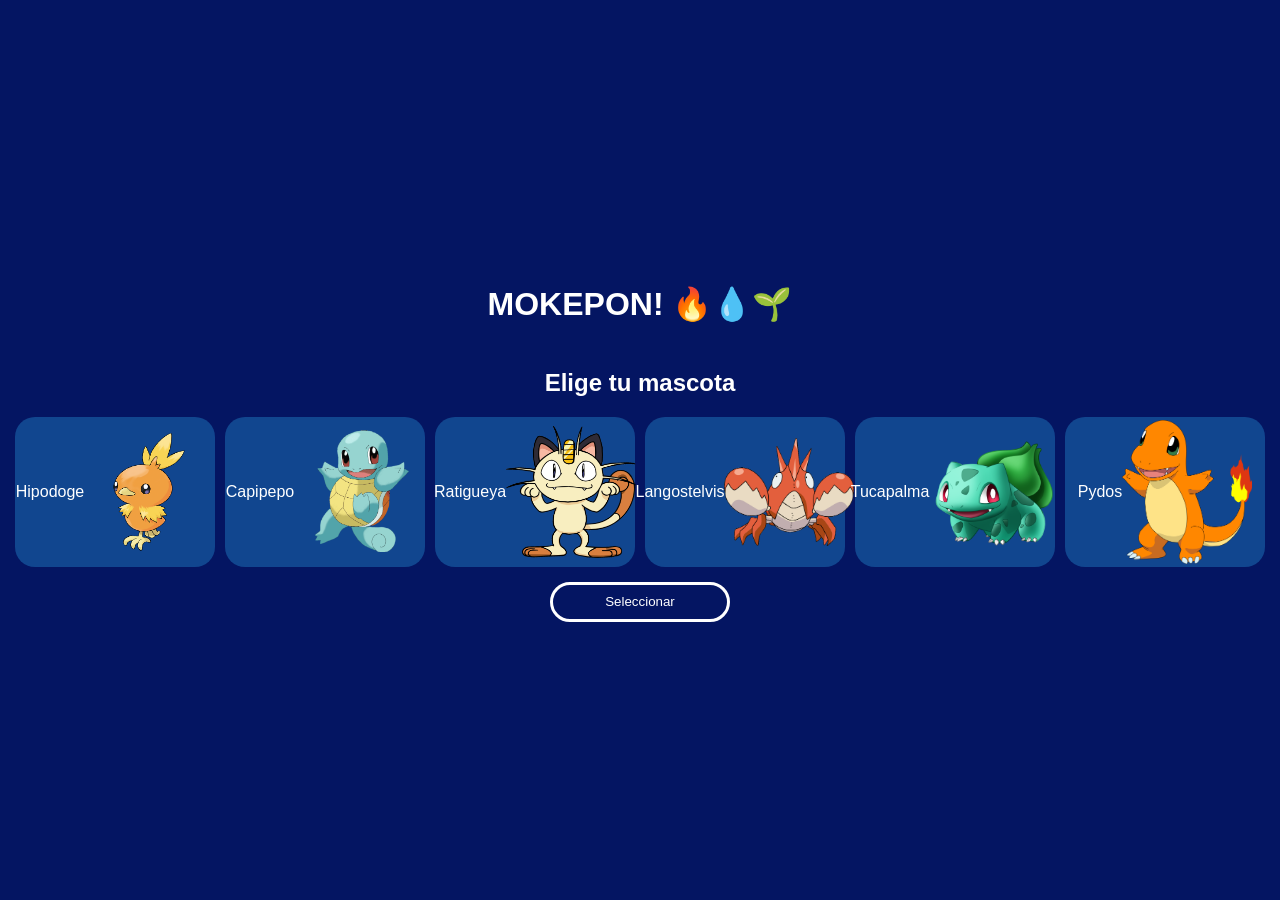
==== index.html @ 85774811 "Imagenes Agregadas" ====
<!DOCTYPE html>
<html lang="en">
<head>
    <meta charset="UTF-8">
    <meta http-equiv="X-UA-Compatible" content="IE=edge">
    <meta name="viewport" content="width=device-width, initial-scale=1.0">
    <title>MOKEPON! 🔥💧🌱</title>
    <script src="js/mokepon.js"></script>
    <link rel="stylesheet" href="css/style.css">
</head>
<body>
    <section id="seleccionar-mascota">
        <h1 class="titulo">MOKEPON! 🔥💧🌱</h1>
        <h2 class="subtitulo">Elige tu mascota</h2>
        <div class="tarjetas">
            <input type="radio" name="mascota" id="hipodoge">
            <label class="tarjeta-mokepon" for="hipodoge">
                <p>Hipodoge</p>
                <img src="images/Hipodoge.png" alt="Imagen Hipodoge">
            </label>
            <input type="radio" name="mascota" id="capipepo">
            <label class="tarjeta-mokepon" for="capipepo">
                <p>Capipepo</p>
                <img src="images/Capipepo.png" alt="Imagen Capipepo">
            </label>
            <input type="radio" name="mascota" id="ratigueya">
            <label class="tarjeta-mokepon" for="ratigueya">
                <p>Ratigueya</p>
                <img src="images/Ratigueya.png" alt="Imagen Ratigueya">
            </label>
            <input type="radio" name="mascota" id="langostelvis">
            <label class="tarjeta-mokepon" for="langostelvis">
                <p>Langostelvis</p>
                <img src="images/Langostelvis.png" alt="Imagen Langostelvis">
            </label>
            <input type="radio" name="mascota" id="tucapalma">
            <label class="tarjeta-mokepon" for="tucapalma">
                <p>Tucapalma</p>
                <img src="images/Tucapalma.png" alt="Imagen Tucapalma">
            </label>
            <input type="radio" name="mascota" id="pydos">
            <label class="tarjeta-mokepon" for="pydos">
                <p>Pydos</p>
                <img src="images/Pydos.png" alt="Imagen Pydos">
            </label>
        </div>
        <button id="boton-mascota">Seleccionar</button>
    </section>
    <section id="seleccionar-ataque">
        <h1 class="titulo">MOKEPON! 🔥💧🌱</h1>
        <h2 class="subtitulo">Elige tu ataque</h2>
        <div class="botones-de-ataque">
            <button id="boton-fuego" class="boton-de-ataque">Fuego 🔥</button>
            <button id="boton-agua" class="boton-de-ataque">Agua 💧</button>
            <button id="boton-tierra" class="boton-de-ataque">Tierra 🌱</button>
        </div>

        
        <div id="mensajes">
            <p id="resultado">Mucha Suerte</p>
            <section id="reiniciar">
                <button id="boton-reiniciar">Reiniciar</button>
            </section>
        </div>
            
        <div class="ataques">
            <div class="ataques-jugador">
                <p id="vida-jugador">5</p>
                <p id="mascota-jugador"></p>
                <div id="ataque-del-jugador"></div>
            </div>
            <div class="ataques-enemigo">
                <p id="vida-enemigo">5</p>
                <p id="mascota-enemigo"></p>
                <div id="ataque-del-enemigo"></div>
            </div>  
        </div>
    </section>
</body>
</html>
---- css/style.css ----
body{
    font-family: 'Franklin Gothic Medium', 'Arial Narrow', Arial, sans-serif;
    background-color: #041562;
}

#seleccionar-mascota{
    display: flex;
    flex-direction: column;
    justify-content: center;
    align-items: center;
    height: 96vh;
}

.titulo{
    color: white;
    font-size: 32px;
}

.subtitulo{
    color: white;
    font-size: 24px;
}

.tarjetas, .botones-de-ataque{
    display: flex;
    gap: 10px;
}

.tarjeta-mokepon{
    width: 200px;
    height: 150px;
    background: #11468F;
    padding: 10px;
    box-sizing: border-box;
    border-radius: 20px;
    display: flex;
    justify-content: center;
    align-items: center;
    color: white;
}

.tarjeta-mokepon img{
    width: 130px;
}

input{
    display: none;
}

input:checked + label{
    background-color: green;
}

#boton-mascota{
    width: 180px;
    height: 40px;
    border-radius: 20px;
    background-color: transparent;
    border: 3px solid white;
    color: white;
    font-family:Impact, Haettenschweiler, 'Arial Narrow Bold', sans-serif;
    margin-top: 15px;
}

#seleccionar-ataque{
    flex-direction: column;
    align-items: center;
}

.boton-de-ataque{
    background-color: #11468F;
    border-radius: 20px;
    color: white;
    width: 115px;
    height: 40px;
    border: 3px solid white;
    padding: 10px;
    font-family: Impact, Haettenschweiler, 'Arial Narrow Bold', sans-serif;
    display: flex;
    justify-content: center;
}

#mensajes{
    width: 280px;
    background: rgb(51, 140, 223);
    padding: 20px;
    margin: 20px;
    border-radius: 20px;
    display: flex;
    flex-direction: column;
    align-items: center;
}

#boton-reiniciar{
    border: none;
    color: #041562;
    font-family: Impact, Haettenschweiler, 'Arial Narrow Bold', sans-serif;
}

.ataques{
    display: grid;
    grid-template-columns: 130px 130px;
    color: white;
}

.ataques-jugador, .ataques-enemigo{
    display: flex;
    flex-direction: column;
    align-items: center;
}

@media(max-width:360px){
    .tarjetas{
        flex-direction: column;
    }

    .botones-de-ataque{
        flex-direction: column;
    }
}
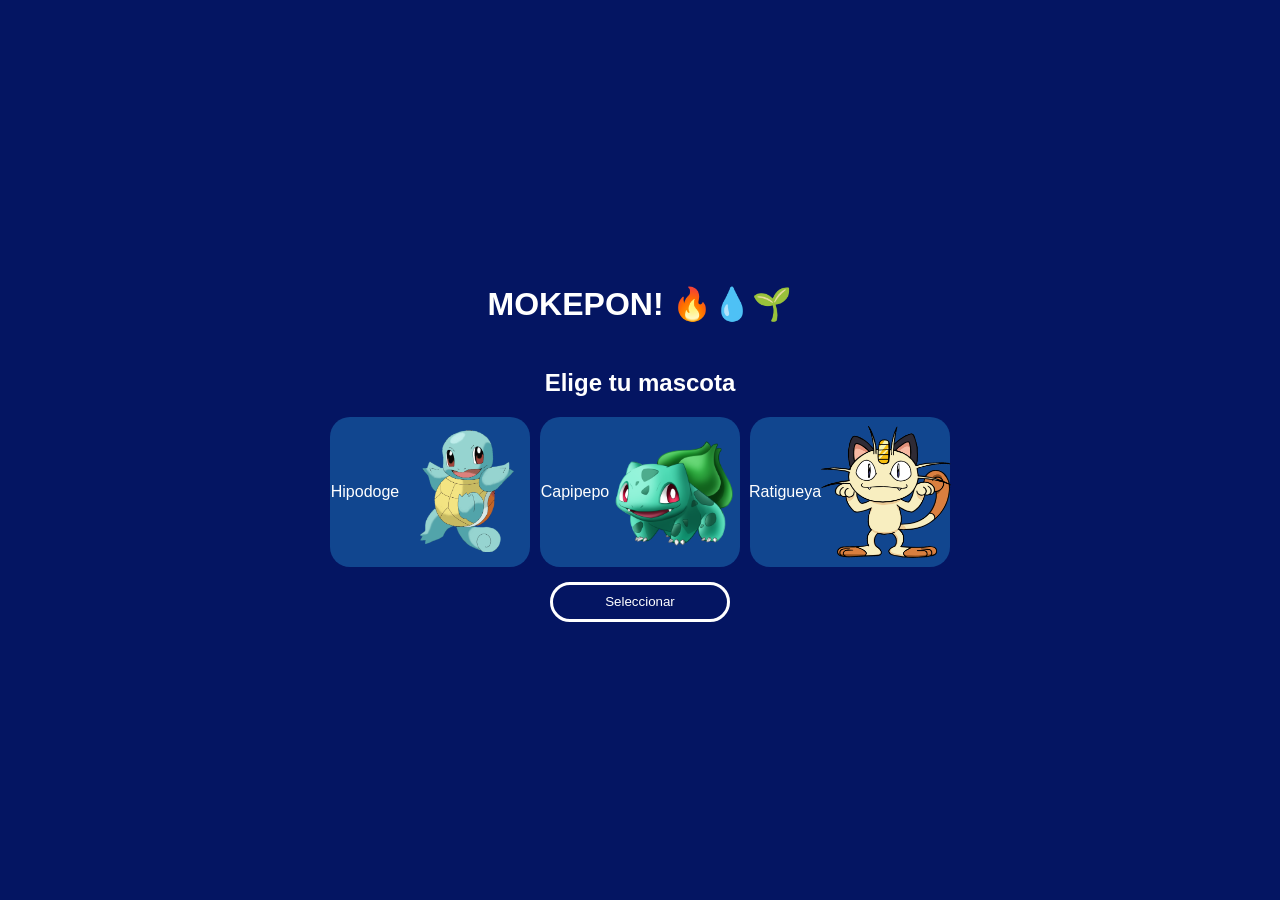
==== commit 80d1d618: "Ya se pueden agregar mas con eso" ====
--- a/index.html
+++ b/index.html
@@ -5,44 +5,14 @@
     <meta http-equiv="X-UA-Compatible" content="IE=edge">
     <meta name="viewport" content="width=device-width, initial-scale=1.0">
     <title>MOKEPON! 🔥💧🌱</title>
-    <script src="js/mokepon.js"></script>
     <link rel="stylesheet" href="css/style.css">
 </head>
 <body>
     <section id="seleccionar-mascota">
         <h1 class="titulo">MOKEPON! 🔥💧🌱</h1>
         <h2 class="subtitulo">Elige tu mascota</h2>
-        <div class="tarjetas">
-            <input type="radio" name="mascota" id="hipodoge">
-            <label class="tarjeta-mokepon" for="hipodoge">
-                <p>Hipodoge</p>
-                <img src="images/Hipodoge.png" alt="Imagen Hipodoge">
-            </label>
-            <input type="radio" name="mascota" id="capipepo">
-            <label class="tarjeta-mokepon" for="capipepo">
-                <p>Capipepo</p>
-                <img src="images/Capipepo.png" alt="Imagen Capipepo">
-            </label>
-            <input type="radio" name="mascota" id="ratigueya">
-            <label class="tarjeta-mokepon" for="ratigueya">
-                <p>Ratigueya</p>
-                <img src="images/Ratigueya.png" alt="Imagen Ratigueya">
-            </label>
-            <input type="radio" name="mascota" id="langostelvis">
-            <label class="tarjeta-mokepon" for="langostelvis">
-                <p>Langostelvis</p>
-                <img src="images/Langostelvis.png" alt="Imagen Langostelvis">
-            </label>
-            <input type="radio" name="mascota" id="tucapalma">
-            <label class="tarjeta-mokepon" for="tucapalma">
-                <p>Tucapalma</p>
-                <img src="images/Tucapalma.png" alt="Imagen Tucapalma">
-            </label>
-            <input type="radio" name="mascota" id="pydos">
-            <label class="tarjeta-mokepon" for="pydos">
-                <p>Pydos</p>
-                <img src="images/Pydos.png" alt="Imagen Pydos">
-            </label>
+        <div id="contenedor-tarjetas" class="tarjetas">
+           
         </div>
         <button id="boton-mascota">Seleccionar</button>
     </section>
@@ -76,5 +46,6 @@
             </div>  
         </div>
     </section>
+    <script src="js/mokepon.js"></script>
 </body>
 </html>
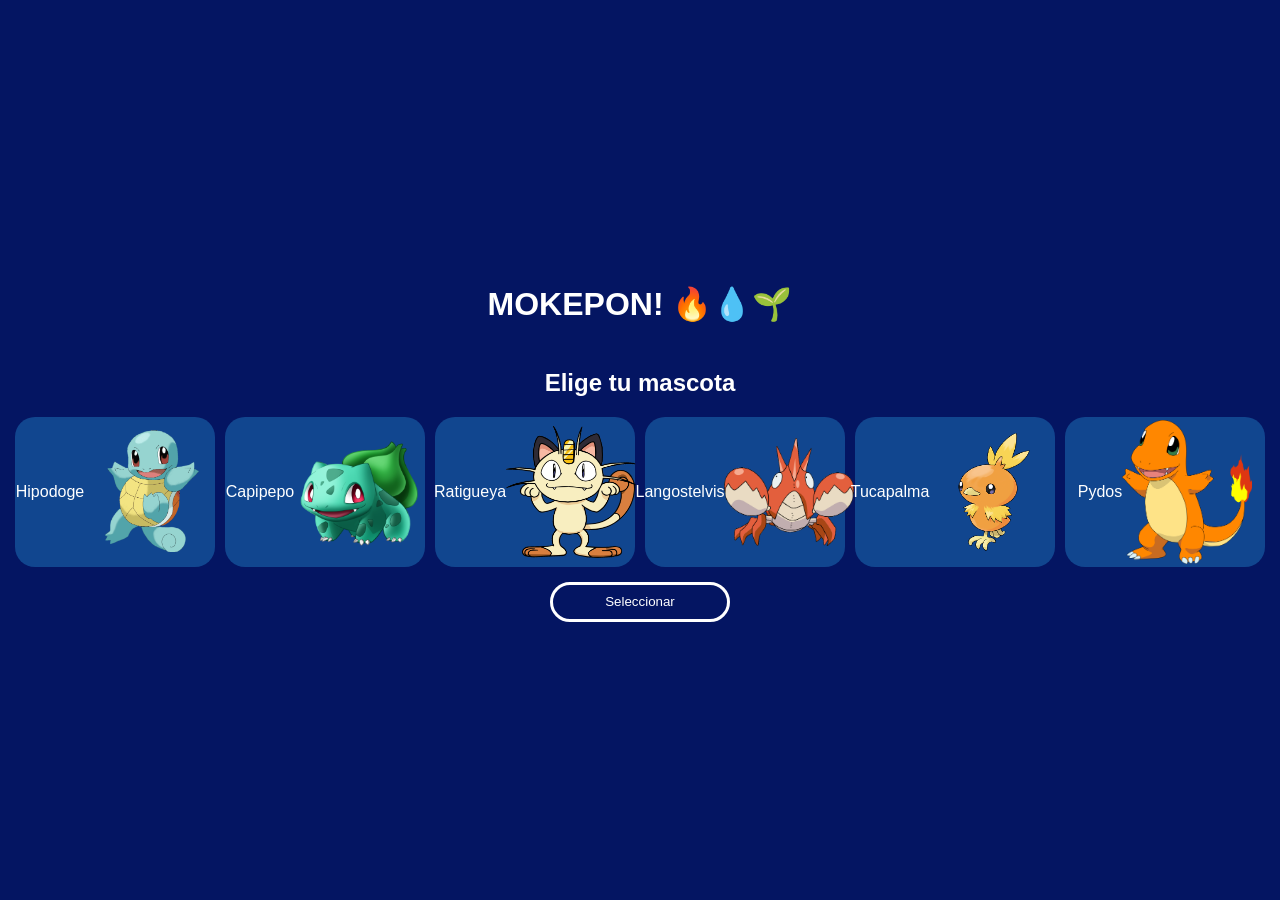
==== commit e6fd8d45: "Casi Listo con el nuevo JS" ====
--- a/index.html
+++ b/index.html
@@ -16,16 +16,14 @@
         </div>
         <button id="boton-mascota">Seleccionar</button>
     </section>
+
     <section id="seleccionar-ataque">
         <h1 class="titulo">MOKEPON! 🔥💧🌱</h1>
         <h2 class="subtitulo">Elige tu ataque</h2>
-        <div class="botones-de-ataque">
-            <button id="boton-fuego" class="boton-de-ataque">Fuego 🔥</button>
-            <button id="boton-agua" class="boton-de-ataque">Agua 💧</button>
-            <button id="boton-tierra" class="boton-de-ataque">Tierra 🌱</button>
+        <div id="contenedor-ataques" class="botones-de-ataque">
+
         </div>
 
-        
         <div id="mensajes">
             <p id="resultado">Mucha Suerte</p>
             <section id="reiniciar">
@@ -35,12 +33,12 @@
             
         <div class="ataques">
             <div class="ataques-jugador">
-                <p id="vida-jugador">5</p>
+                <p id="vida-jugador">0</p>
                 <p id="mascota-jugador"></p>
                 <div id="ataque-del-jugador"></div>
             </div>
             <div class="ataques-enemigo">
-                <p id="vida-enemigo">5</p>
+                <p id="vida-enemigo">0</p>
                 <p id="mascota-enemigo"></p>
                 <div id="ataque-del-enemigo"></div>
             </div>  
--- a/css/style.css
+++ b/css/style.css
@@ -1,6 +1,7 @@
 body{
     font-family: 'Franklin Gothic Medium', 'Arial Narrow', Arial, sans-serif;
     background-color: #041562;
+    text-align: center;
 }
 
 #seleccionar-mascota{
@@ -71,7 +72,7 @@
     background-color: #11468F;
     border-radius: 20px;
     color: white;
-    width: 115px;
+    width: 80px;
     height: 40px;
     border: 3px solid white;
     padding: 10px;
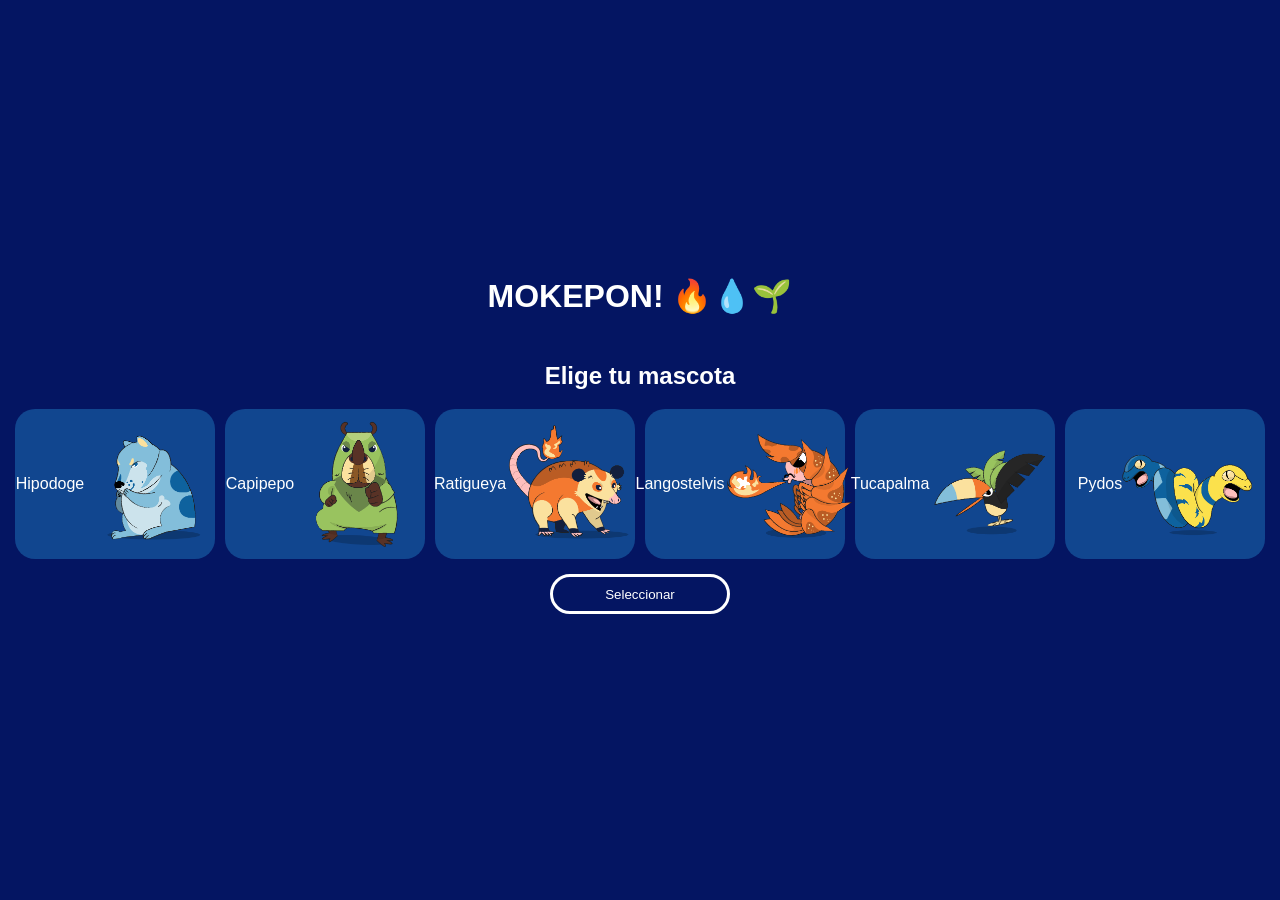
==== commit 5feab06b: "Casi Terminado, faltan Imagenes" ====
--- a/index.html
+++ b/index.html
@@ -15,6 +15,17 @@
            
         </div>
         <button id="boton-mascota">Seleccionar</button>
+    </section>
+
+    <section id="ver-mapa">
+        <h2 class="subtitulo">Recorre el Mapa con tu MOKEPON! 🔥💧🌱</h2>
+        <canvas id="mapa"></canvas>
+        <button onmouseup="detenerMovimiento()" onmousedown="moverArriba()">Arriba</button>
+        <div>
+            <button onmouseup="detenerMovimiento()" onmousedown="moverIzquierda()">Izquierda</button>
+            <button onmouseup="detenerMovimiento()" onmousedown="moverDerecha()">Derecha</button>
+        </div>
+        <button onmouseup="detenerMovimiento()" onmousedown="moverAbajo()">Abajo</button>
     </section>
 
     <section id="seleccionar-ataque">
--- a/css/style.css
+++ b/css/style.css
@@ -60,7 +60,7 @@
     border: 3px solid white;
     color: white;
     font-family:Impact, Haettenschweiler, 'Arial Narrow Bold', sans-serif;
-    margin-top: 15px;
+    margin: 15px;
 }
 
 #seleccionar-ataque{
@@ -110,7 +110,24 @@
     align-items: center;
 }
 
-@media(max-width:360px){
+#ver-mapa{
+    flex-direction: column;
+    justify-content: center;
+    align-items: center;
+}
+
+#ver-mapa button{
+    width: 100px;
+    height: 40px;
+    border-radius: 20px;
+    background-color: transparent;
+    border: 3px solid white;
+    color: white;
+    font-family:Impact, Haettenschweiler, 'Arial Narrow Bold', sans-serif;
+    margin-top: 5px;
+}
+
+@media(max-width:560px){
     .tarjetas{
         flex-direction: column;
     }
